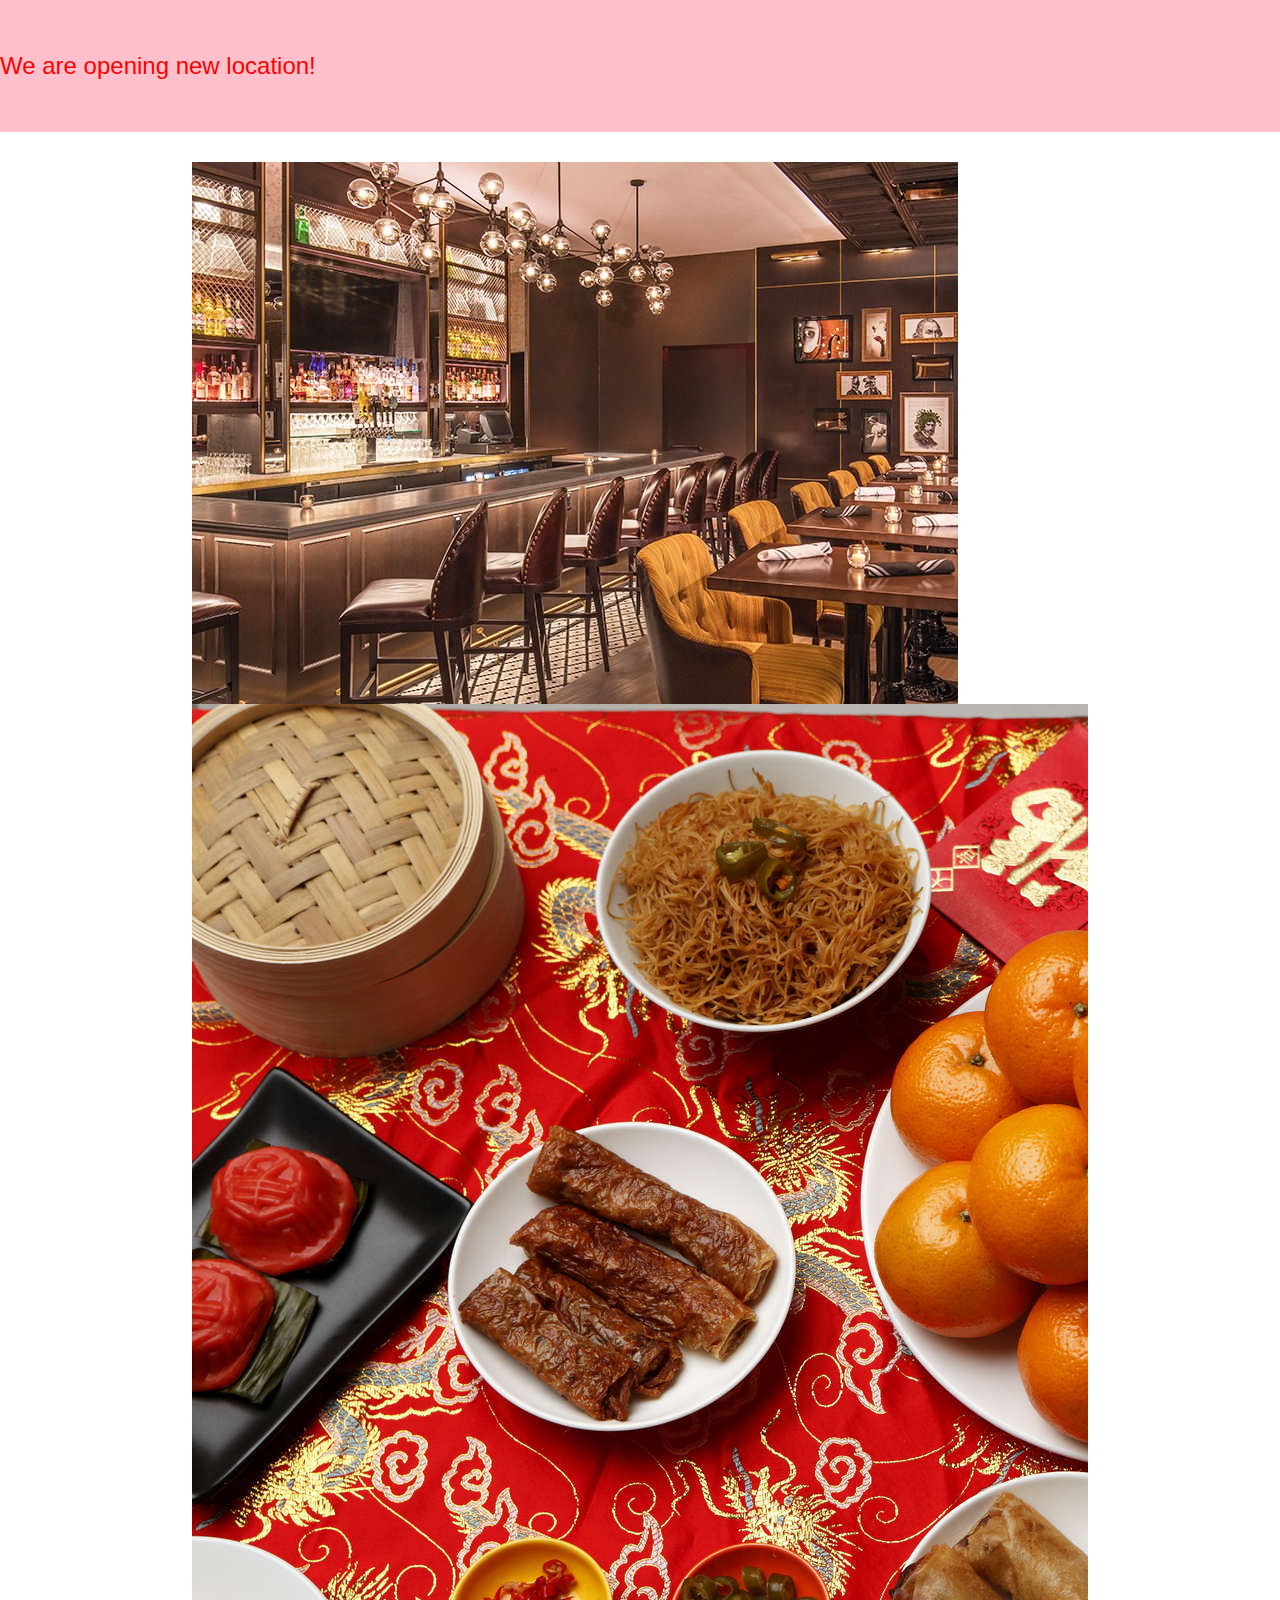
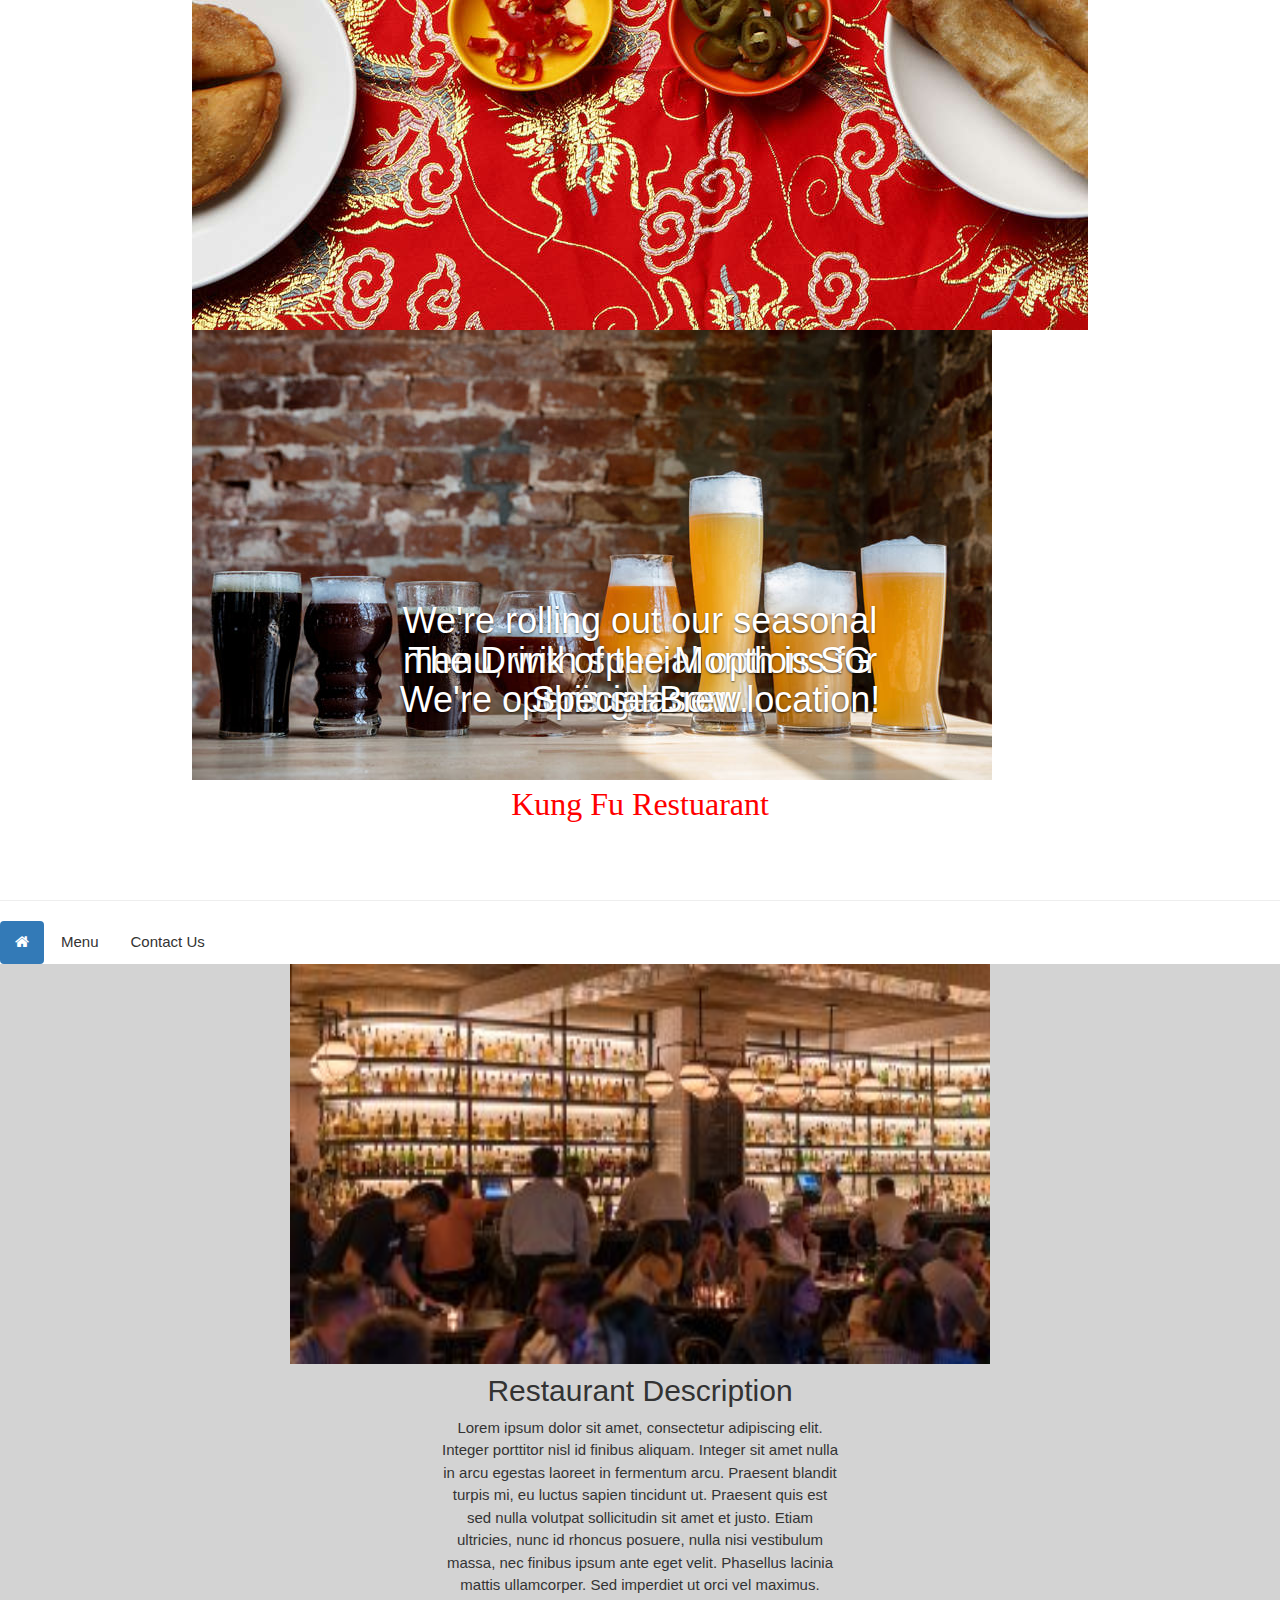
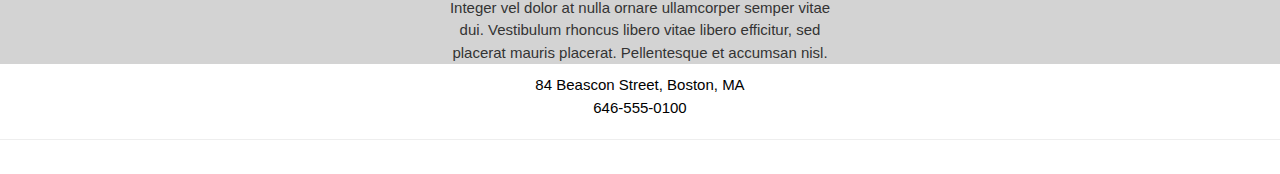
==== Restaurant Site/index.html @ 3650b27c "First commit" ====
<!DOCTYPE html>
<!--
    Name: Elaine Zhu
    Date Created: 1/31/2020
    Most recent revision: 2/11/2020
-->
<html lang="en">
<head>
  <meta charset="utf-8">
  <meta name="viewport" content="width=device-width, initial-scale=1, shrink-to-fit=no">

    <title>Home Page</title>
    <!-- Bootstrap CDN copied from https://getbootstrap.com/docs/4.1/getting-started/introduction/ -->
    <link rel="stylesheet" href="https://stackpath.bootstrapcdn.com/bootstrap/4.1.3/css/bootstrap.min.css" integrity="sha384-MCw98/SFnGE8fJT3GXwEOngsV7Zt27NXFoaoApmYm81iuXoPkFOJwJ8ERdknLPMO" crossorigin="anonymous">
    <!--css styles-->
    <link href="styles/restaurantStyles.css" rel="stylesheet" type="text/css" />
      <!--nav pills-->
    <link rel="stylesheet" href="https://maxcdn.bootstrapcdn.com/bootstrap/3.4.1/css/bootstrap.min.css">
    <script src="https://ajax.googleapis.com/ajax/libs/jquery/3.4.1/jquery.min.js"></script>
    <script src="https://maxcdn.bootstrapcdn.com/bootstrap/3.4.1/js/bootstrap.min.js"></script>
    <!--home font-->
<link rel="stylesheet" href="https://www.w3schools.com/w3css/4/w3.css">
<link rel="stylesheet" href="https://cdnjs.cloudflare.com/ajax/libs/font-awesome/4.7.0/css/font-awesome.min.css">

<style>
  .jumbotron {
    font-size: x-large;
    font-style: bold;
    color: red;
    background-color: pink;
  }
  .carousel-inner{
    margin:auto;
    width: 70%;
  }
</style>
</head>

<body>
<main>

<div class="jumbotron">
  We are opening new location!
</div>

<div id="carouselwithControls" class="carousel slide" data-ride="carousel">
  <div class="carousel-inner">
    <div class="carousel-item active">
      <img src="images/newLocation.jpg" class="d-block w-100" alt="First slide">
       <div class="carousel-caption">
       <h1>We're opening a new location!</h1>
       </div>
    </div>
    <div class="carousel-item">
      <img src="images/seasonalMenu.jpg" class="d-block w-100" alt="Second slide">
       <div class="carousel-caption">
      <h1>We're rolling out our seasonal menu, with special options for this season.</h1>
       </div>
    </div>
    <div class="carousel-item">
      <img src="images/beer.jpg" class="d-block w-100" alt="Third slide">
       <div class="carousel-caption">
      <h1>The Drink of the Month is SG Special Brew.</h1>
       </div>
    </div>
  </div>
  <a class="carousel-control-prev" href="#carouselwithControls" role="button" data-slide="prev">
    <span class="carousel-control-prev-icon" aria-hidden="true"></span>
    <span class="sr-only">Previous</span>
  </a>
  <a class="carousel-control-next" href="#carouselwithControls" role="button" data-slide="next">
    <span class="carousel-control-next-icon" aria-hidden="true"></span>
    <span class="sr-only">Next</span>
  </a>
</div>


    <header>
      Kung Fu Restuarant
    </header>

    <hr/>
    <ul class="nav nav-pills">
      <li class="active"><a href="idex.html"><i class="fa fa-home"></i></a></li>
      <li><a href="menu.html">Menu</a></li>
      <li><a href="contactus.html">Contact Us</a></li>
    </ul>



<div style="background-color: lightgray;">
  <center><img src="images/restaurant.jpg" width="700" height="400" alt="Restaurant" padding="50px 10px 20px 30px"></center>
  <div style="text-align: center; width: 400px; margin: auto;">
  <article id="restaurant description">
      <h2>Restaurant Description</h2>
      <p>Lorem ipsum dolor sit amet, consectetur adipiscing elit. Integer porttitor nisl id finibus
        aliquam. Integer sit amet nulla in arcu egestas laoreet in fermentum arcu. Praesent blandit
        turpis mi, eu luctus sapien tincidunt ut. Praesent quis est sed nulla volutpat sollicitudin
        sit amet et justo. Etiam ultricies, nunc id rhoncus posuere, nulla nisi vestibulum massa, nec
        finibus ipsum ante eget velit. Phasellus lacinia mattis ullamcorper. Sed imperdiet ut orci vel
        maximus. Integer vel dolor at nulla ornare ullamcorper semper vitae dui. Vestibulum rhoncus libero
        vitae libero efficitur, sed placerat mauris placerat. Pellentesque et accumsan nisl. </p>
  </article>
  </div>
</div>


  <footer>
      <p>84 Beascon Street, Boston, MA<br/>
      646-555-0100</p>
    <hr/>
  </footer>

  <!-- CDN links copied from https://getbootstrap.com/docs/4.1/getting-started/introduction/ -->
 <script src="https://code.jquery.com/jquery-3.3.1.slim.min.js" integrity="sha384-q8i/X+965DzO0rT7abK41JStQIAqVgRVzpbzo5smXKp4YfRvH+8abtTE1Pi6jizo" crossorigin="anonymous"></script>
 <script src="https://cdnjs.cloudflare.com/ajax/libs/popper.js/1.14.3/umd/popper.min.js" integrity="sha384-ZMP7rVo3mIykV+2+9J3UJ46jBk0WLaUAdn689aCwoqbBJiSnjAK/l8WvCWPIPm49" crossorigin="anonymous"></script>
 <script src="https://stackpath.bootstrapcdn.com/bootstrap/4.1.3/js/bootstrap.min.js" integrity="sha384-ChfqqxuZUCnJSK3+MXmPNIyE6ZbWh2IMqE241rYiqJxyMiZ6OW/JmZQ5stwEULTy" crossorigin="anonymous"></script>
  </body>
  </html>
---- Restaurant Site/styles/restaurantStyles.css ----
/*
Creator: Elaine Zhu
Date created: 2/2/2020
Date last modified: 2/11/2020
*/
header, footer {
  background-color: white;
  color: black;
  height: 100px;
  text-align: center;
}
header {
  color: #ff0000;
  font-family: fantasy;
  font-size: xx-large;
}
a:hover {
  font-family: bold;
}
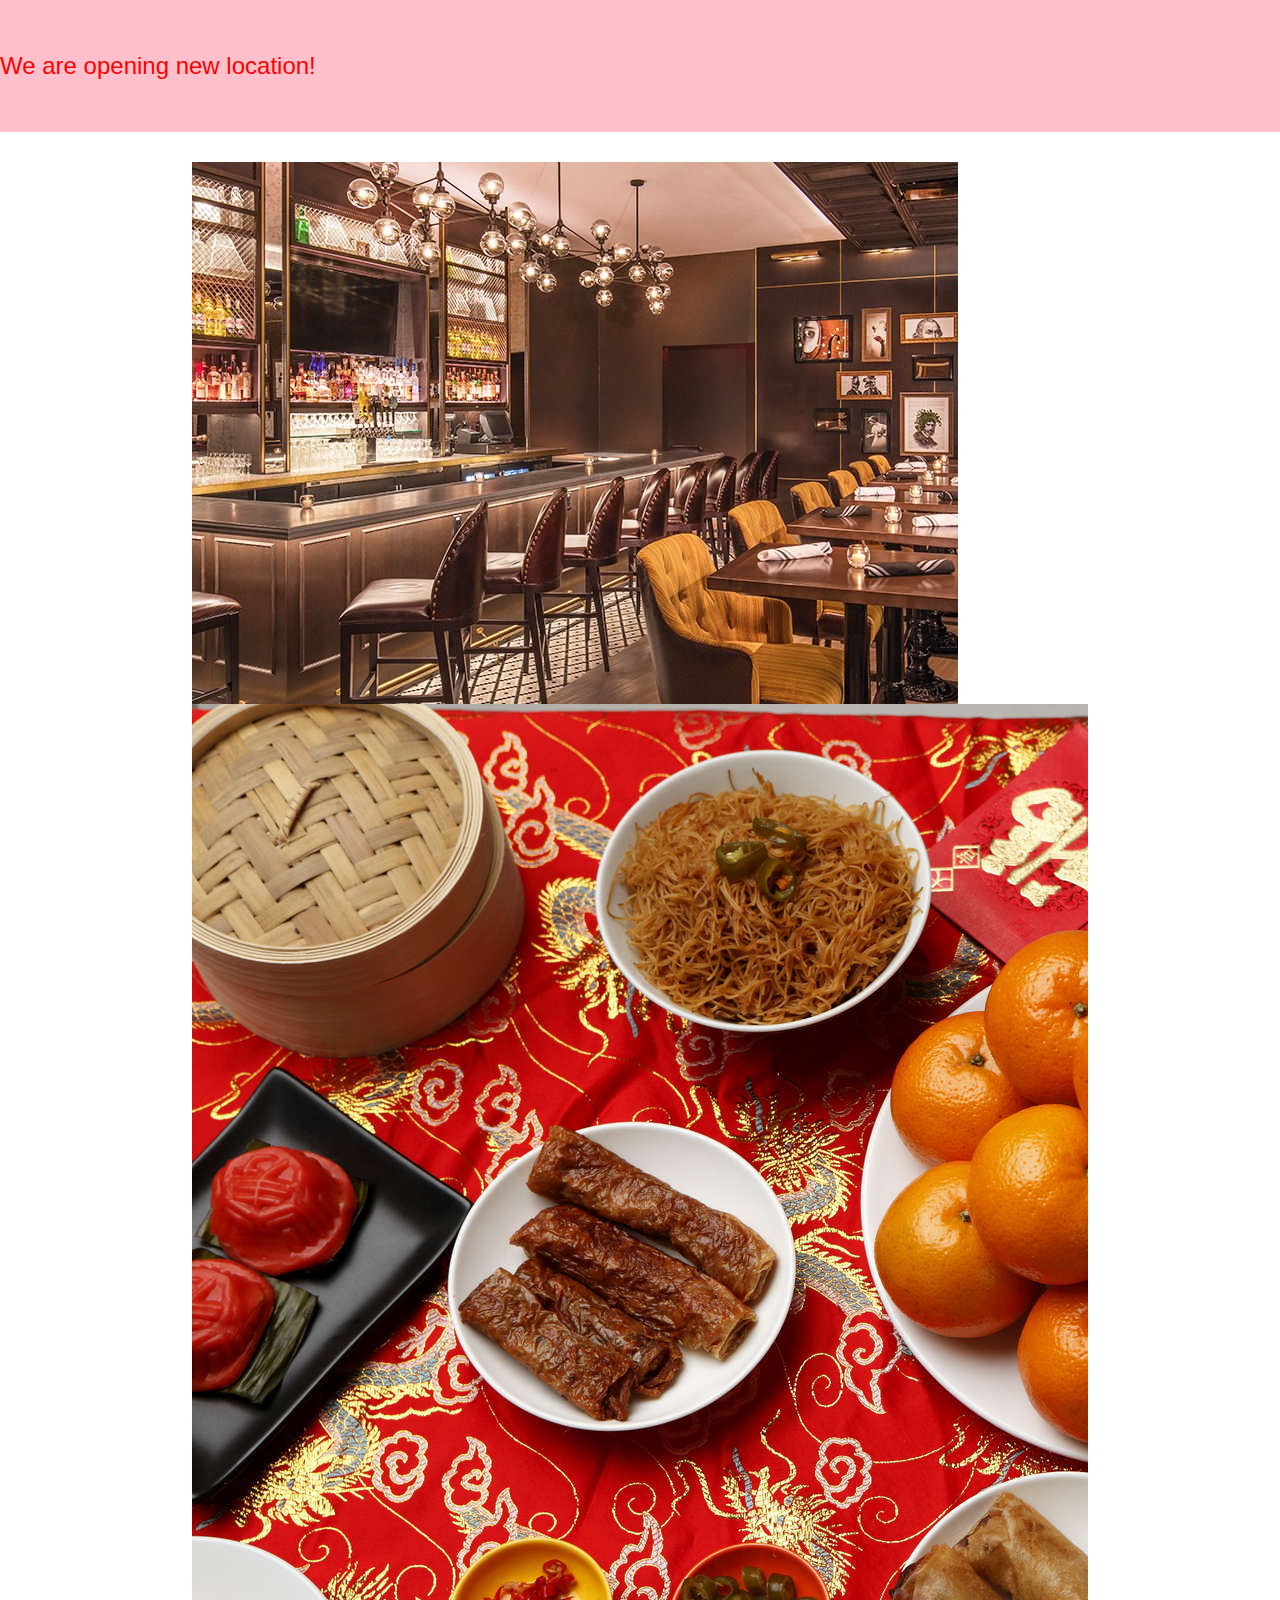
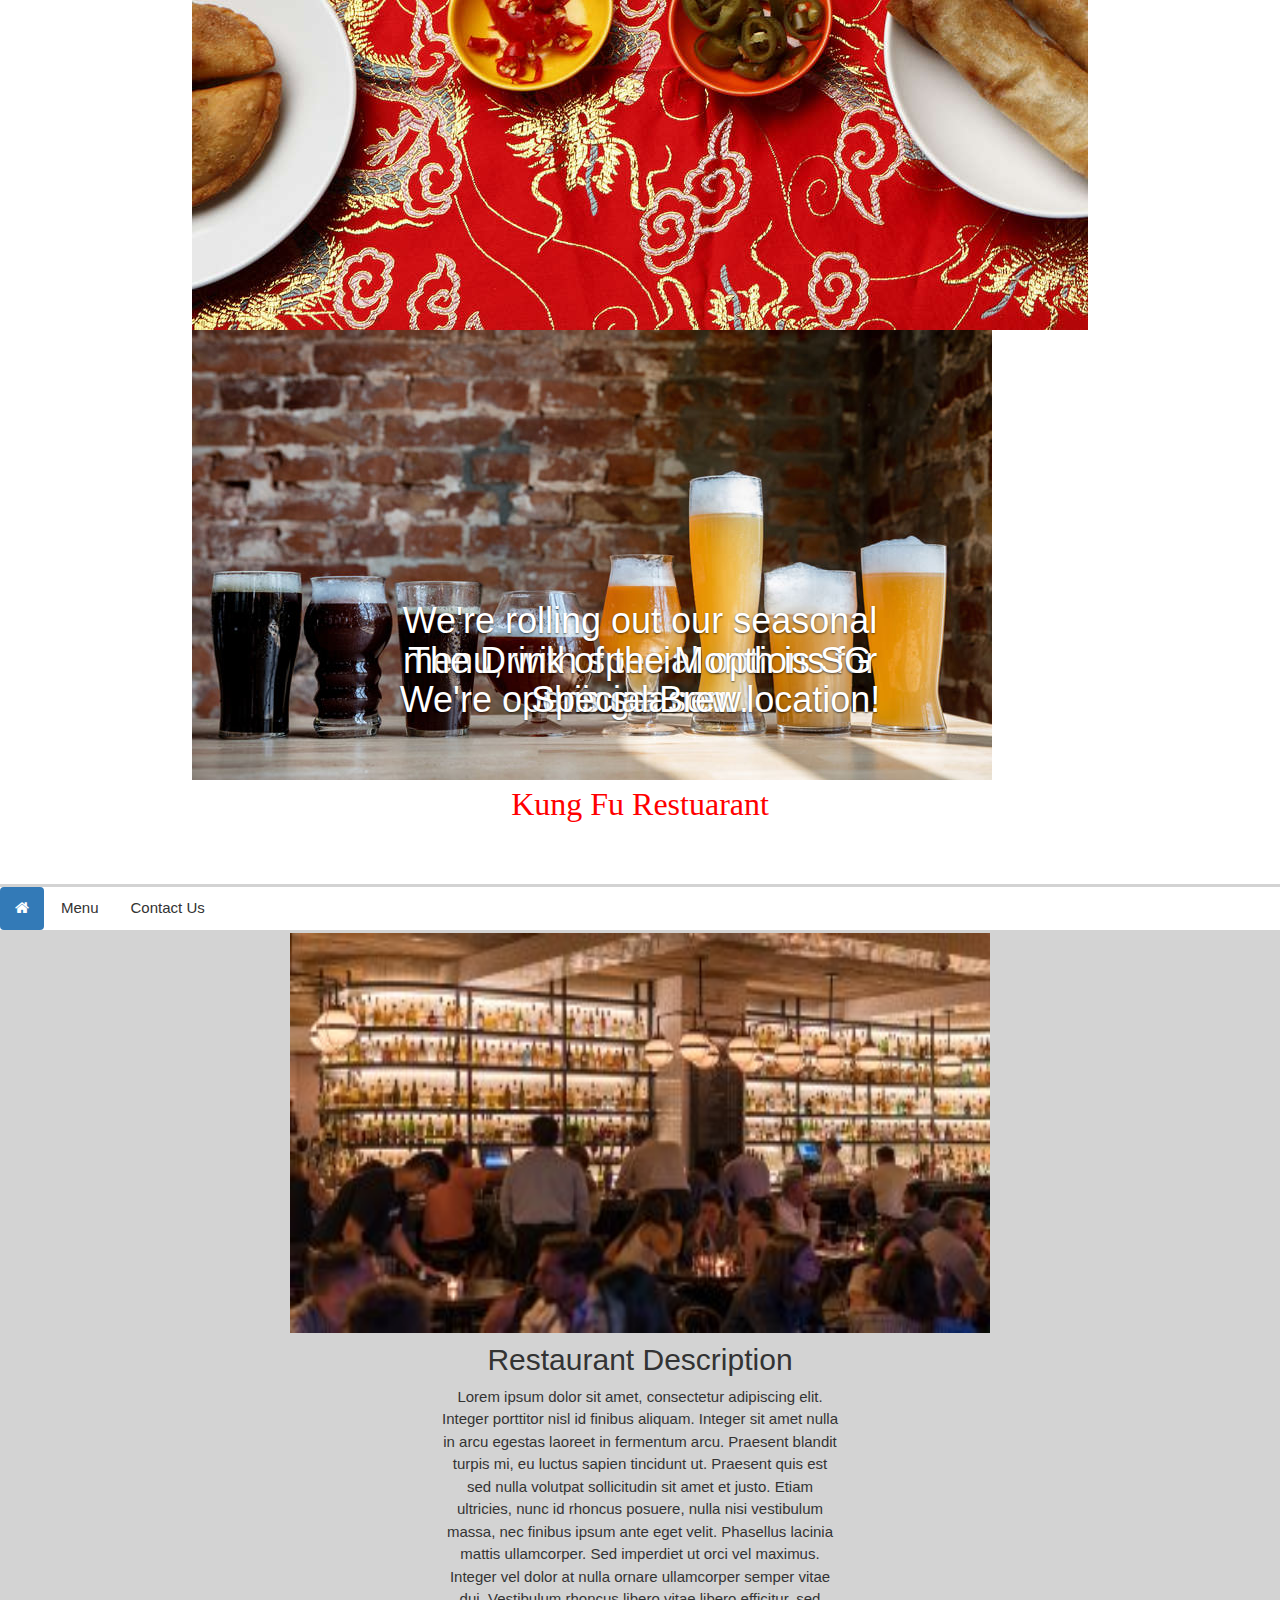
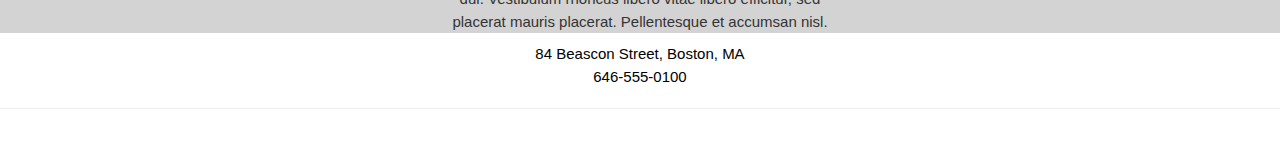
==== commit 2fe5f6df: "updating restaurant" ====
--- a/Restaurant Site/index.html
+++ b/Restaurant Site/index.html
@@ -21,6 +21,12 @@
     <!--home font-->
 <link rel="stylesheet" href="https://www.w3schools.com/w3css/4/w3.css">
 <link rel="stylesheet" href="https://cdnjs.cloudflare.com/ajax/libs/font-awesome/4.7.0/css/font-awesome.min.css">
+
+<noscript>
+<div class="error message">
+    We're sorry but our site <strong>requires</strong> JavaScript.
+</div>
+</noscript>
 
 <style>
   .jumbotron {
@@ -79,12 +85,13 @@
       Kung Fu Restuarant
     </header>
 
-    <hr/>
+    <nav class="border">
     <ul class="nav nav-pills">
-      <li class="active"><a href="idex.html"><i class="fa fa-home"></i></a></li>
+      <li class="active"><a href="index.html"><i class="fa fa-home"></i></a></li>
       <li><a href="menu.html">Menu</a></li>
       <li><a href="contactus.html">Contact Us</a></li>
     </ul>
+    </nav>
 
 
 
--- a/Restaurant Site/styles/restaurantStyles.css
+++ b/Restaurant Site/styles/restaurantStyles.css
@@ -17,3 +17,8 @@
 a:hover {
   font-family: bold;
 }
+nav {
+  border-top: 3px solid lightgray;
+  border-bottom: 3px solid lightgray;
+  margin-top: 4px;
+}
